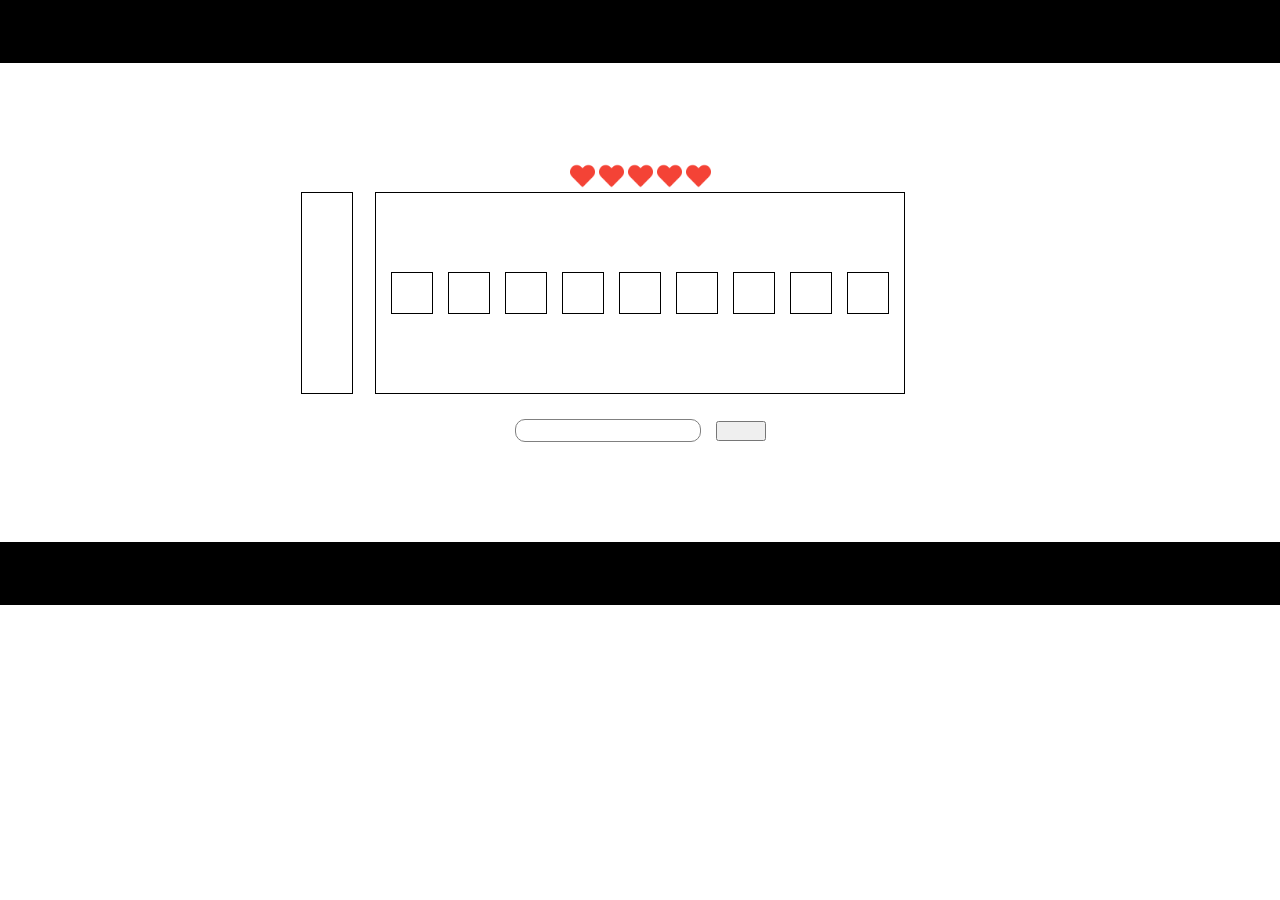
==== index.html @ 003e4880 "перша версія гри" ====
<!doctype html>
<html lang="en">
<head>
    <meta charset="UTF-8">
    <meta name="viewport"
          content="width=device-width, user-scalable=no, initial-scale=1.0, maximum-scale=1.0, minimum-scale=1.0">
    <meta http-equiv="X-UA-Compatible" content="ie=edge">
    <title>WordsGame</title>
    <link rel="stylesheet" href="css.css">
</head>
<body>
    <header class="header"></header>

    <main class="main">
        <section class="heard">
            <img src="photos/heardFull.png">
            <img src="photos/heardFull.png">
            <img src="photos/heardFull.png">
            <img src="photos/heardFull.png">
            <img src="photos/heardFull.png">
        </section>

        <section class="main_box">
            <div class="letters"></div>

        </section>

        <section class="main_inputs">
            <input type="text" name="text" id="text">
            <button></button>
        </section>
    </main>

    <footer class="footer"></footer>

    <script src="js.js"></script>
</body>
</html>
---- css.css ----
*{
    margin: 0;
    padding: 0;
}

.header{
    width: 100%;
    height: 7vh;
    background: #000;
}


.main{
    width: 100%;
    height: 100%;

    display: flex;
    flex-direction: column;
    justify-content: center;
    align-items: center;
    margin: 0;
    padding: 100px 0 100px 0;
}

img{
    width: 25px;
    height: 25px;
}

.center{
    display: flex;
}
.letters{
    position: absolute;
    left: -75px;
    width: 50px;
    height: 200px;
    border: 1px solid black;

    display: flex;
    flex-direction: column;
    justify-content: center;
    align-items: center;

    row-gap: 5px;
}
.main_box{
    position: relative;
    min-width: 200px;
    height: 200px;
    border: 1px solid black;

    display: flex;
    justify-content: center;
    align-items: center;

    column-gap: 15px;

    padding: 0 15px 0 15px;
}

.box{
    width: 40px;
    height: 40px;
    border: 1px solid black;

    display: flex;
    justify-content: center;
    align-items: center;

    font-size: 25px;
}
.badBox{
    width: 30px;
    height: 30px;

    display: flex;
    justify-content: center;
    align-items: center;

    font-size: 20px;
    text-decoration: line-through;
}

.main_inputs{
    margin-top: 25px;
    display: flex;
    justify-content: center;
    align-items: center;
}

input{
    height: 21px;
    border: 1px solid grey;
    border-radius: 10px;
    padding-left: 7px;
}
button{
    margin-left: 15px;
    width: 50px;
    height: 20px;
}

.footer{
    width: 100%;
    height:7vh;
    background: #000;
}
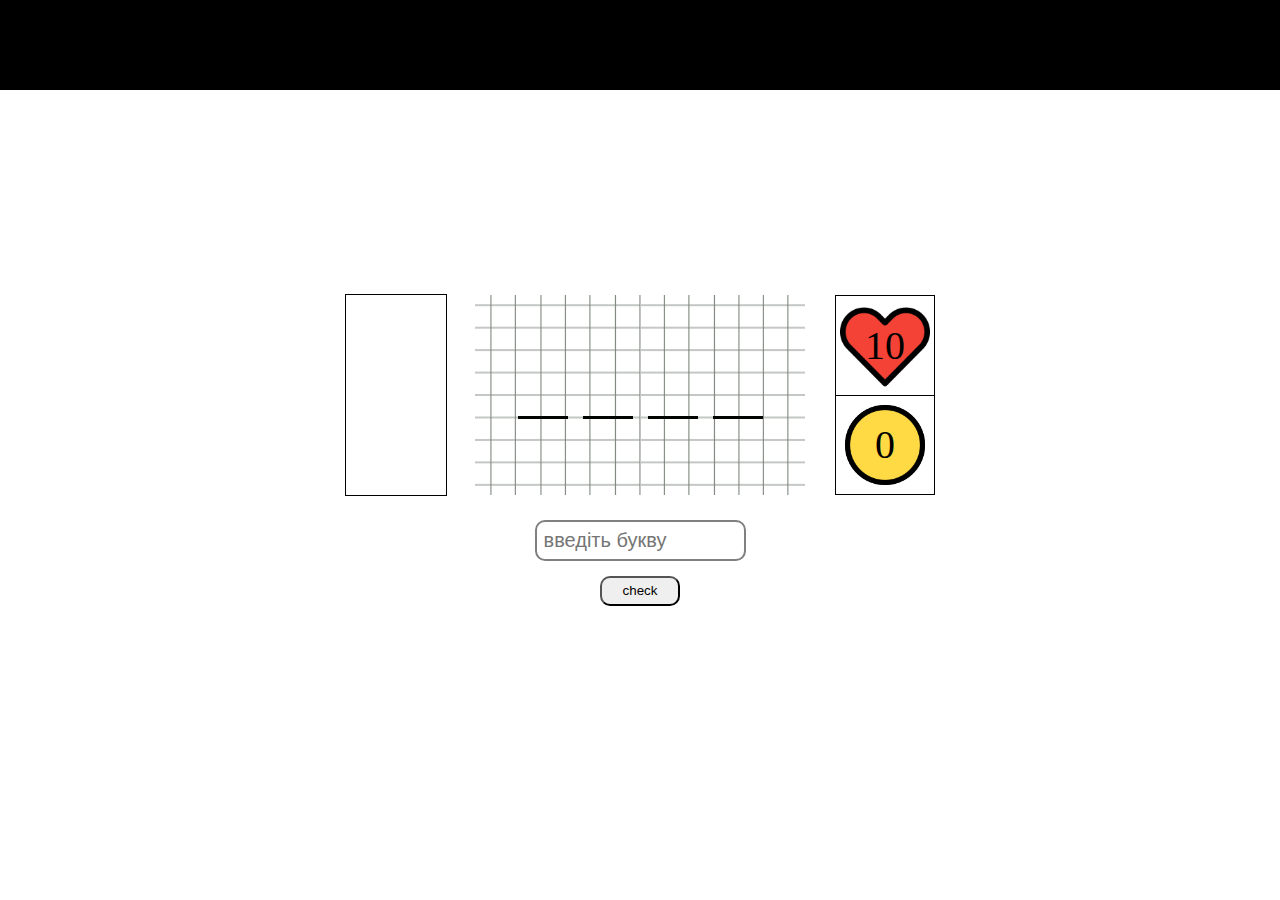
==== commit 7a729e65: "початок роботи з localStorage" ====
--- a/index.html
+++ b/index.html
@@ -11,27 +11,48 @@
 <body>
     <header class="header"></header>
 
+    <section class="startGame"></section>
+
     <main class="main">
-        <section class="heard">
-            <img src="photos/heardFull.png">
-            <img src="photos/heardFull.png">
-            <img src="photos/heardFull.png">
-            <img src="photos/heardFull.png">
-            <img src="photos/heardFull.png">
-        </section>
 
         <section class="main_box">
+
+            <div class="backImg"></div>
+
             <div class="letters"></div>
+
+            <div class="heard">
+                <img src="photos/heard.png">
+                <div>10</div>
+            </div>
+
+            <div class="score">
+                <img src="photos/circle1.png">
+                <img src="photos/circle.png">
+                <div>0</div>
+            </div>
 
         </section>
 
+
+
         <section class="main_inputs">
-            <input type="text" name="text" id="text">
-            <button></button>
+            <input type="text" name="text" id="text" placeholder='введіть букву'>
+            <button>check</button>
         </section>
+
+        <div class="opacity"></div>
+
+        <section class="gameOver">
+            <div>
+                <p>Гру закінчено</p>
+                <p>Рахунок: 0</p>
+                <button>Вихід</button>
+            </div>
+        </section>
+
     </main>
 
-    <footer class="footer"></footer>
 
     <script src="js.js"></script>
 </body>
--- a/css.css
+++ b/css.css
@@ -3,52 +3,96 @@
     padding: 0;
 }
 
+.show{
+    display: block;
+}
+.hide{
+    display: none;
+}
 .header{
     width: 100%;
-    height: 7vh;
+    height: 10vh;
     background: #000;
 }
 
-
 .main{
     width: 100%;
-    height: 100%;
+    height: 80vh;
+
+    position: relative;
 
     display: flex;
     flex-direction: column;
     justify-content: center;
     align-items: center;
     margin: 0;
-    padding: 100px 0 100px 0;
-}
-
-img{
-    width: 25px;
-    height: 25px;
-}
+}
+.heard{
+    position: absolute;
+
+    top: 0;
+    right: -130px;
+    width: 98px;
+    height: 99px;
+    border-top: 1px solid black;
+    border-left: 1px solid black;
+    border-right: 1px solid black;
+    display: flex;
+    justify-content: center;
+    align-items: center;
+}
+
+.heard div{
+    position: absolute;
+    font-size: 40px;
+}
+.heard img{
+    position: absolute;
+    width: 90px;
+}
+
+.score{
+    position: absolute;
+
+    right: -130px;
+    bottom: 0;
+    width: 98px;
+    height: 98px;
+    border: 1px solid black;
+    display: flex;
+    justify-content: center;
+    align-items: center;
+}
+.score div{
+    position: absolute;
+    font-size: 40px;
+}
+.score img{
+    position: absolute;
+    width: 80px;
+}
+
 
 .center{
     display: flex;
 }
+
 .letters{
     position: absolute;
-    left: -75px;
-    width: 50px;
+    left: -130px;
+    width: 100px;
     height: 200px;
     border: 1px solid black;
 
     display: flex;
     flex-direction: column;
-    justify-content: center;
-    align-items: center;
-
-    row-gap: 5px;
-}
+    flex-wrap: wrap;
+}
+
 .main_box{
     position: relative;
-    min-width: 200px;
+    min-width: 300px;
     height: 200px;
-    border: 1px solid black;
 
     display: flex;
     justify-content: center;
@@ -59,50 +103,100 @@
     padding: 0 15px 0 15px;
 }
 
+.backImg{
+    position: absolute;
+    width: 100%;
+    height: 100%;
+    background-image: url("photos/copybook.png");
+    background-repeat: no-repeat;
+    background-position: center;
+    opacity: 50%;
+}
+
 .box{
-    width: 40px;
+    width: 50px;
+    height: 45px;
+    border-bottom: 3px solid black;
+
+    display: flex;
+    justify-content: center;
+    align-items: center;
+
+    font-size: 60px;
+}
+
+.badBox{
+    width: 50px;
     height: 40px;
-    border: 1px solid black;
-
-    display: flex;
-    justify-content: center;
-    align-items: center;
-
-    font-size: 25px;
-}
-.badBox{
-    width: 30px;
-    height: 30px;
-
-    display: flex;
-    justify-content: center;
-    align-items: center;
-
-    font-size: 20px;
+
+    display: flex;
+    justify-content: center;
+    align-items: center;
+
+    font-size: 30px;
     text-decoration: line-through;
 }
 
 .main_inputs{
     margin-top: 25px;
     display: flex;
+    flex-direction: column;
     justify-content: center;
     align-items: center;
 }
 
 input{
-    height: 21px;
-    border: 1px solid grey;
+    width: 200px;
+    height: 37px;
+    border: 2px solid grey;
+    font-size: 20px;
     border-radius: 10px;
     padding-left: 7px;
 }
+
 button{
-    margin-left: 15px;
-    width: 50px;
-    height: 20px;
-}
-
-.footer{
-    width: 100%;
-    height:7vh;
-    background: #000;
-}
+    margin-top: 15px;
+    width: 80px;
+    height: 30px;
+    border-radius: 10px;
+}
+.gameOver{
+    position: absolute;
+    z-index: 2;
+    display: none;
+
+    justify-content: center;
+    align-items: center;
+
+    width: 100%;
+    height: 100vh;
+}
+.gameOver div{
+
+    width: 200px;
+    height: 150px;
+
+    display: flex;
+    flex-direction: column;
+    align-items: center;
+    justify-content: center;
+
+    background: #fff;
+    border-radius: 10px;
+}
+
+.gameOver div p:last-of-type{
+    margin-top: 15px;
+}
+
+.opacity{
+    display: none;
+    position: absolute ;
+    z-index: 1;
+    width: 100%;
+    height: 100vh;
+
+    background: black;
+    opacity: 0.5;
+}
+
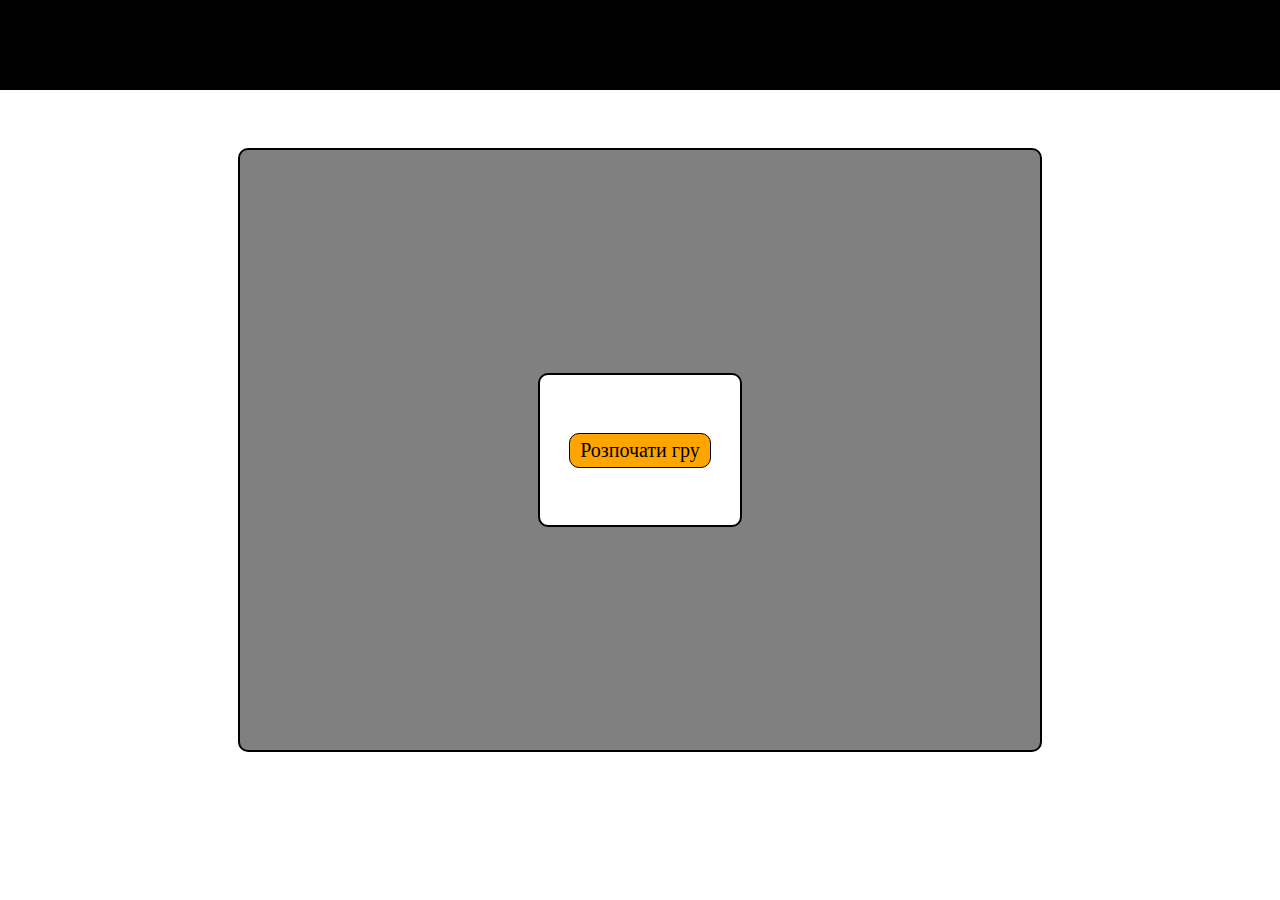
==== commit 4fabe325: "завершена механіка гри" ====
--- a/index.html
+++ b/index.html
@@ -6,54 +6,24 @@
           content="width=device-width, user-scalable=no, initial-scale=1.0, maximum-scale=1.0, minimum-scale=1.0">
     <meta http-equiv="X-UA-Compatible" content="ie=edge">
     <title>WordsGame</title>
-    <link rel="stylesheet" href="css.css">
+    <link rel="stylesheet" href="css/game.css">
+    <link rel="stylesheet" href="css/menu.css">
 </head>
 <body>
+
     <header class="header"></header>
 
-    <section class="startGame"></section>
-
-    <main class="main">
-
-        <section class="main_box">
-
-            <div class="backImg"></div>
-
-            <div class="letters"></div>
-
-            <div class="heard">
-                <img src="photos/heard.png">
-                <div>10</div>
-            </div>
-
-            <div class="score">
-                <img src="photos/circle1.png">
-                <img src="photos/circle.png">
-                <div>0</div>
-            </div>
-
-        </section>
-
-
-
-        <section class="main_inputs">
-            <input type="text" name="text" id="text" placeholder='введіть букву'>
-            <button>check</button>
-        </section>
-
-        <div class="opacity"></div>
-
-        <section class="gameOver">
-            <div>
-                <p>Гру закінчено</p>
-                <p>Рахунок: 0</p>
-                <button>Вихід</button>
+    <main>
+        <section class="bigPhoto">
+            <div class="startGame">
+                <a href="game.html" onclick="localStorage.clear()" style="cursor: pointer"> Розпочати гру</a>
+                <a href="game.html" style="cursor: pointer"> Продовжити гру</a>
             </div>
         </section>
 
     </main>
 
+    <script src="js/start.js"></script>
 
-    <script src="js.js"></script>
 </body>
 </html>--- a/css/game.css
+++ b/css/game.css
@@ -0,0 +1,216 @@
+*{
+    margin: 0;
+    padding: 0;
+}
+
+.show{
+    display: block;
+}
+
+.hide{
+    display: none;
+}
+
+.header{
+    width: 100%;
+    height: 10vh;
+    background: #000;
+
+    display: flex;
+    justify-content: center;
+    align-items: center;
+}
+.header a{
+    text-decoration: none;
+    color: white;
+    font-size: 25px;
+    font-weight: bold;
+}
+
+.main{
+    width: 100%;
+    height: 80vh;
+
+    position: relative;
+
+    display: flex;
+    flex-direction: column;
+    justify-content: center;
+    align-items: center;
+    margin: 0;
+}
+.heard{
+    position: absolute;
+
+    top: 0;
+    right: -130px;
+    width: 98px;
+    height: 99px;
+    border-top: 1px solid black;
+    border-left: 1px solid black;
+    border-right: 1px solid black;
+    display: flex;
+    justify-content: center;
+    align-items: center;
+}
+
+.heard div{
+    position: absolute;
+    font-size: 40px;
+}
+.heard img{
+    position: absolute;
+    width: 90px;
+}
+
+.score{
+    position: absolute;
+
+    right: -130px;
+    bottom: 0;
+    width: 98px;
+    height: 98px;
+    border: 1px solid black;
+    display: flex;
+    justify-content: center;
+    align-items: center;
+}
+.score div{
+    position: absolute;
+    font-size: 40px;
+}
+.score img{
+    position: absolute;
+    width: 80px;
+}
+
+
+.center{
+    display: flex;
+}
+
+.letters{
+    position: absolute;
+    left: -130px;
+    width: 100px;
+    height: 200px;
+    border: 1px solid black;
+
+    display: flex;
+    flex-direction: column;
+    flex-wrap: wrap;
+}
+
+.main_box{
+    position: relative;
+    min-width: 300px;
+    height: 200px;
+
+    display: flex;
+    justify-content: center;
+    align-items: center;
+
+    column-gap: 15px;
+
+    padding: 0 15px 0 15px;
+}
+
+.backImg{
+    position: absolute;
+    width: 100%;
+    height: 100%;
+    background-image: url("../photos/copybook.png");
+    background-repeat: no-repeat;
+    background-position: center;
+    opacity: 50%;
+}
+
+.box{
+    width: 50px;
+    height: 45px;
+    border-bottom: 3px solid black;
+
+    display: flex;
+    justify-content: center;
+    align-items: center;
+
+    font-size: 60px;
+}
+
+.badBox{
+    width: 50px;
+    height: 40px;
+
+    display: flex;
+    justify-content: center;
+    align-items: center;
+
+    font-size: 30px;
+    text-decoration: underline red;
+}
+
+.main_inputs{
+    margin-top: 25px;
+    display: flex;
+    flex-direction: column;
+    justify-content: center;
+    align-items: center;
+}
+
+input{
+    width: 200px;
+    height: 37px;
+    border: 2px solid grey;
+    font-size: 20px;
+    border-radius: 10px;
+    padding-left: 7px;
+}
+
+button{
+    margin-top: 15px;
+    width: 80px;
+    height: 30px;
+    border-radius: 10px;
+    cursor: pointer;
+}
+.gameOver{
+    position: absolute;
+    z-index: 2;
+    display: none;
+
+    justify-content: center;
+    align-items: center;
+
+    width: 100%;
+    height: 100vh;
+}
+.gameOver div{
+
+    width: 200px;
+    height: 150px;
+
+    display: flex;
+    flex-direction: column;
+    align-items: center;
+    justify-content: center;
+    text-align: center;
+
+    background: #fff;
+    border-radius: 10px;
+}
+
+.gameOver div p:nth-of-type(2) span{
+    font-weight: bold;
+
+}
+.opacity{
+    display: none;
+    position: absolute ;
+    z-index: 1;
+    width: 100%;
+    height: 100vh;
+
+    background: black;
+    opacity: 0.5;
+}
+
--- a/css/menu.css
+++ b/css/menu.css
@@ -0,0 +1,50 @@
+
+main{
+    width: 100%;
+    height: 80vh;
+
+    display: flex;
+    justify-content: center;
+    align-items: center;
+}
+
+.bigPhoto{
+    width: 800px;
+    height: 600px;
+
+    background: gray;
+
+    display: flex;
+    justify-content: center;
+    align-items: center;
+
+    border: 2px solid black;
+    border-radius: 10px;
+}
+
+.startGame{
+    width: 200px;
+    height: 150px;
+
+    background: white;
+    border: 2px solid black;
+    border-radius: 10px;
+
+    display: flex;
+    flex-direction: column;
+    justify-content: center;
+    align-items: center;
+    row-gap: 15px;
+}
+
+.startGame a {
+    padding: 5px 10px;
+    border: 1px solid black;
+    border-radius: 10px;
+    background: orange;
+
+    font-size: 20px;
+    text-decoration: none;
+    color: black;
+
+}